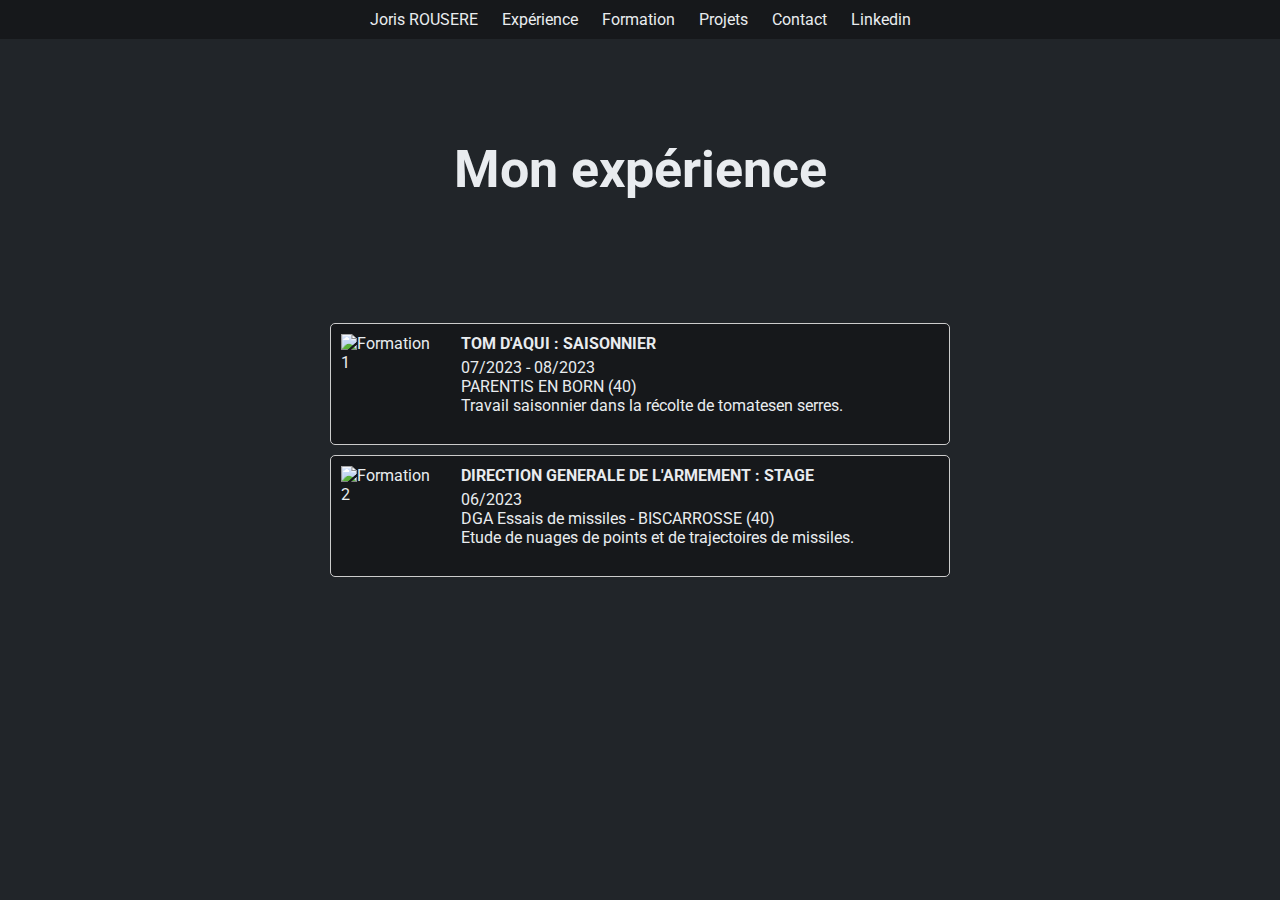
==== experience.html @ 4a6a126f "Add files via upload" ====
<!DOCTYPE html>
<html lang="en">
<head>
    <meta charset="UTF-8">
    <meta name="viewport" content="width=device-width, initial-scale=1.0">
    <title>Joris ROUSERE</title>
    <link rel="stylesheet" href="style.css">
    <link rel="stylesheet" href="carousel.css">
    <script src="machineaecrire.js"></script>


</head>
<body>
    <header>
        <nav>
            <ul>
              <li><a href="index.html">Joris ROUSERE</a></li>
              <li><a href="experience.html">Expérience</a></li>
              <li><a href="formation.html">Formation</a></li>
              <li><a href="projets.html">Projets</a></li>
              <li><a href="mailto:joris.rousere@enseirb-matmeca.fr">Contact</a></li>
              <li><a href="https://www.linkedin.com/in/joris-rousere-6b8918262/">Linkedin</a></li>

              </ul>
        </nav>
    </header>
    <main>
        <h1>
        <div id="about" class="section">
            Mon expérience
        </div></h1>
        <div class ="boxes_container">
        <div class="formation-box">
          <div class="formation-image">
              <img src="tomdaqui.jpeg" alt="Formation 1">
          </div>
          <div class="formation-details">
              <div class="formation-title">TOM D'AQUI : SAISONNIER</div>
              <div class="formation-description">07/2023 - 08/2023<br />
              PARENTIS EN BORN (40) <br />
              Travail saisonnier dans la récolte de tomatesen serres.
            </div>
          </div>
      </div>
  
      <div class="formation-box">
          <div class="formation-image">
              <img src="dga.png" alt="Formation 2">
          </div>
          <div class="formation-details">
              <div class="formation-title">DIRECTION GENERALE DE L'ARMEMENT : STAGE</div>
              <div class="formation-description">06/2023<br />
                DGA Essais de missiles - BISCARROSSE (40)<br />
                Etude de nuages de points et de trajectoires de missiles.
          </div>
        </div>

      </div>
      
           
    </main>
    <script src="script.js"></script>
</body>
</html>
---- style.css ----
/* Réinitialisation des styles par défaut */
@import url('https://fonts.googleapis.com/css2?family=Roboto:wght@100;700&display=swap');
html{
    --bg: #212529;
    --text: #e9ecef;
    --color3: #16181b;
}

html{
    background-color: var(--bg);
    color : var(--text);
}
body, h1, ul, li {
    margin: 0;
    padding: 0;
    font-family: 'Roboto', sans-serif;
}

/* Style de la bande de menu */
header {
    background-color: var(--color3);
    color: var(--bg);
    text-align: center;
    padding: 10px 0;
}

nav ul {
    list-style: none;
}

nav ul li {
    display: inline;
    margin: 0 10px;
    transition: transform 0.5s, color 0.5s;
}

nav a {
    text-decoration: none;
    color: var(--text);
    transition: color 0.5s;
}

/* Animation des liens */
nav a:hover {
    color: #71b6ff;
    transform: scale(1.1);
    font-weight: bold;
    transition-duration: 1s;
}

/* Style de la section principale */
.section {
    text-align: center;
    padding: 100px 0;
}

/* Style du nom */
h1 {
    font-size: 52px;
    font-weight: bold;
}

/* Style du lien */
a {
    color: #007BFF;
}

h2 a {
    text-decoration: none;
    color: var(--text);
}

/* Réactivité */
@media screen and (max-width: 600px) {
    nav ul {
        text-align: center;
    }

    nav ul li {
        display: block;
        margin: 10px 0;
    }
}

.gallery {
    background: #EEE;
}

.gallery-cell {
    width: 66%;
    height: 200px;
    margin-right: 10px;
    background: #8C8;
    counter-increment: gallery-cell;
}

/* cell number */
.gallery-cell:before {
    display: block;
    text-align: center;
    content: counter(gallery-cell);
    line-height: 200px;
    font-size: 80px;
    color: white;
}

#slide_projet {
    background-image: linear-gradient(to right, rgba(255, 0, 0, 0.2), rgba(0, 0, 255, 0.2)),url('projets.jpeg');
    /* Remplacez 'votre-image.jpg' par le chemin de votre image */
    background-size: cover;
    background-position: center;
    background-repeat: no-repeat;
    text-align: center;
    color: white;
}

#slide_cv {
    background-image:  linear-gradient(to right, rgba(255, 0, 0, 0.2), rgba(0, 0, 255, 0.2)), url('cv.jpeg');
    /* Remplacez 'votre-image.jpg' par le chemin de votre image */
    background-size: cover;
    background-position: center;
    background-repeat: no-repeat;
    text-align: center;
    color: white;
}

#slide_formation {
    background-image:  linear-gradient(to right, rgba(255, 0, 0, 0.2), rgba(0, 0, 255, 0.2)), url('enseirb.jpeg');
    /* Remplacez 'votre-image.jpg' par le chemin de votre image */
    background-size: cover;
    background-position: center;
    background-repeat: no-repeat;
    text-align: center;
    color: white;
}

.centered_text {
    position: absolute;
    top: 50%;
    left: 50%;
    transform: translate(-50%, -50%);
    text-shadow: 2px 2px 4px #000; 
}

/* formation */
.formation-box {
    display: flex;
    border: 1px solid #ccc;
    max-width: 800px;
    margin: 10px;
    padding: 10px;
    min-height: 100px;
    border-radius: 5px;
    background-color: var(--color3);
}

.formation-box:hover{
    background-color: var(--text);
    color: var(--color3);
    transition-duration: 0.7s;
}

/* Styles pour l'image */
.formation-image {
    flex: 1;
    max-width: 100px;
    margin-right: 20px;
}

.formation-image img {
    max-width: 100%;
    height: auto;
}

/* Styles pour le titre et la description */
.formation-details {
    flex: 3;
}

.formation-title {
    font-weight: bold;
}

.formation-description {
    margin-top: 5px;
}

.boxes_container{
    width: 50%;
    /* Vous pouvez ajuster la largeur selon vos besoins */
    margin: 0 auto;
    position: absolute;
    top: 50%;
    left: 50%;
    transform: translate(-50%, -50%);
}
#about{
    min-height: 140px;
}
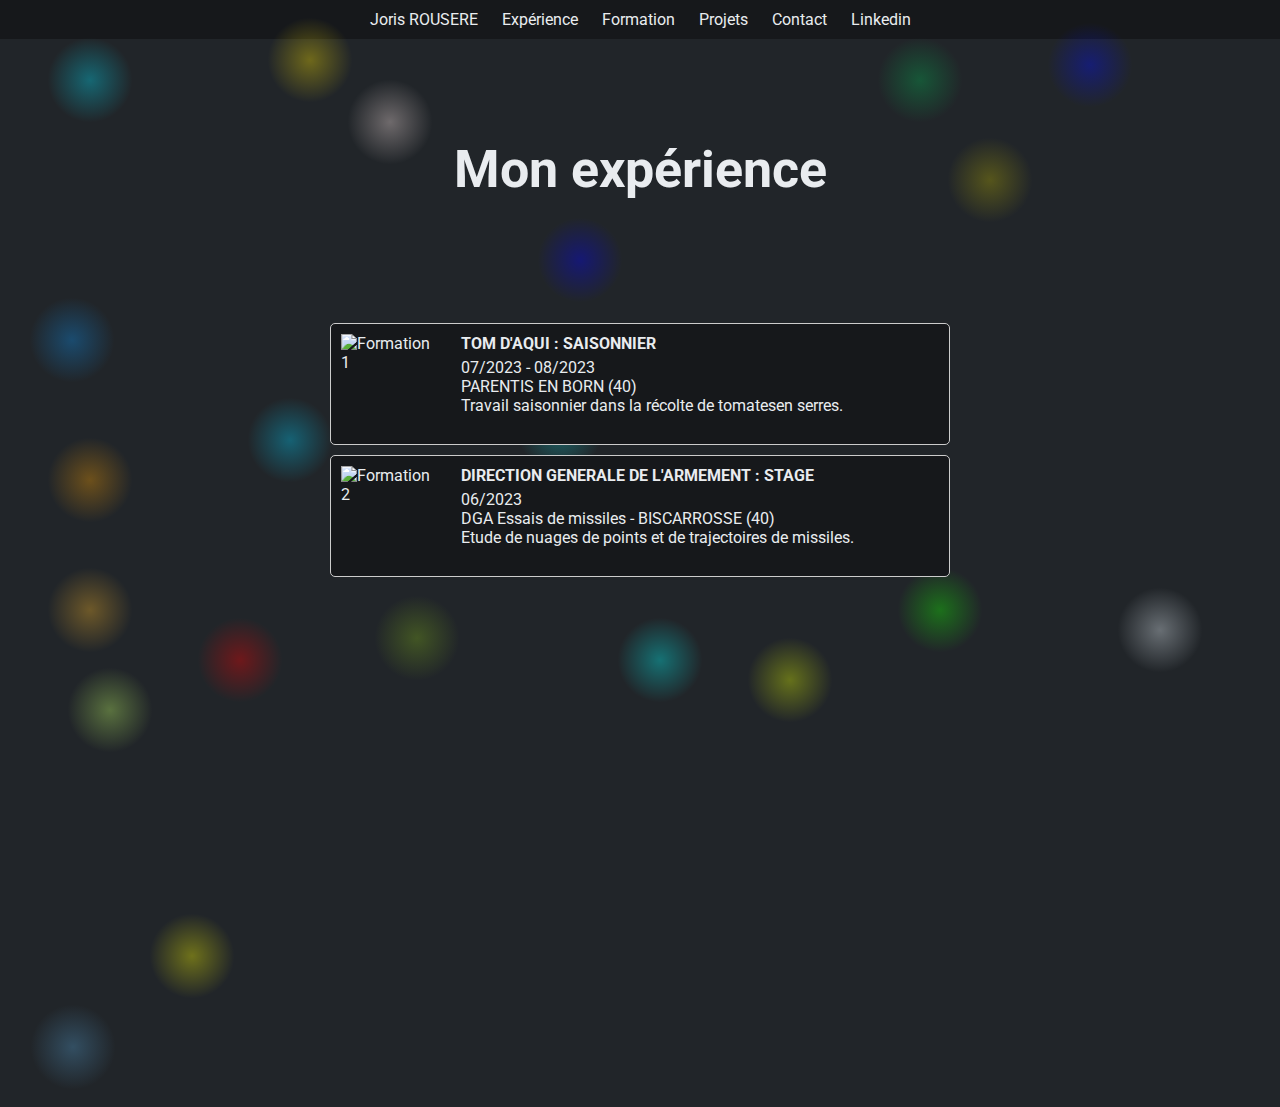
==== commit 39c767af: "Add files via upload" ====
--- a/experience.html
+++ b/experience.html
@@ -6,12 +6,36 @@
     <title>Joris ROUSERE</title>
     <link rel="stylesheet" href="style.css">
     <link rel="stylesheet" href="carousel.css">
+    <link rel="stylesheet" href="background.css">
+
     <script src="machineaecrire.js"></script>
 
 
 </head>
 <body>
     <header>
+        <i></i>
+        <i></i>
+        <i></i>
+        <i></i>
+        <i></i>
+        <i></i>
+        <i></i>
+        <i></i>
+        <i></i>
+        <i></i>
+        <i></i>
+        <i></i>
+        <i></i>
+        <i></i>
+        <i></i>
+        <i></i>
+        <i></i>
+        <i></i>
+        <i></i>
+        <i></i>
+        <i></i>
+       
         <nav>
             <ul>
               <li><a href="index.html">Joris ROUSERE</a></li>
--- a/background.css
+++ b/background.css
@@ -0,0 +1,184 @@
+
+    
+    i{
+      position: absolute;
+      width: 120px;
+      height: 120px;
+      border-radius: 50%;
+      -webkit-animation: 'screen'  infinite;
+      animation: 'screen'  infinite;
+
+    }
+    
+    
+    i:nth-child(1){
+      top:20px;
+      left:30px;
+        background: -webkit-radial-gradient(center, ellipse cover,  rgba(2,226,252,0.35) 0%,rgba(0,0,0,0) 50%);
+      animation-duration: 5s;
+    }
+    
+    i:nth-child(2){
+      top:420px;
+      left:30px;
+      background: -webkit-radial-gradient(center, ellipse cover,  rgba(250,160,2,0.35) 0%,rgba(0,0,0,0) 50%);
+      animation-duration: 21s;
+    }
+    
+    i:nth-child(3){
+      top:550px;
+      left:880px;
+      background: -webkit-radial-gradient(center, ellipse cover,  rgba(20,252,2,0.35) 0%,rgba(0,0,0,0) 50%);
+      animation-duration: 5s;
+    }
+    
+    i:nth-child(4){
+      top:5px;
+      left:1030px;
+      background: -webkit-radial-gradient(center, ellipse cover,  rgba(2, 15, 252, 0.35) 0%,rgba(0,0,0,0) 50%);
+      animation-duration: 4s;
+    }
+    
+    i:nth-child(5){
+      top:280px;
+      left:12px;
+      background: -webkit-radial-gradient(center, ellipse cover,  rgba(15, 146, 239, 0.35) 0%,rgba(0,0,0,0) 50%);
+      animation-duration: 5s;
+    }
+    
+    i:nth-child(6){
+      top:550px;
+      left:30px;
+    background: -webkit-radial-gradient(center, ellipse cover,  rgba(251,184,41,0.35) 0%,rgba(0,0,0,0) 50%);
+      animation-duration: 6s;
+    }
+    
+    i:nth-child(7){
+      top:650px;
+      left:50px;
+      background: -webkit-radial-gradient(center, ellipse cover,  rgba(195,255,104,0.35) 0%,rgba(0,0,0,0) 50%);
+      animation-duration: 15s;
+    }
+    
+    i:nth-child(8){
+      top:20px;
+      left:860px;
+      background: -webkit-radial-gradient(center, ellipse cover,  rgba(5, 178, 83, 0.35) 0%,rgba(0,0,0,0) 50%);
+      animation-duration: 5s;
+    }
+    i:nth-child(9){
+      top:896px;
+      left:132px;
+      background: -webkit-radial-gradient(center, ellipse cover,  rgba(255,255,0,0.35) 0%,rgba(0,0,0,0) 50%);
+      animation-duration: 13s;
+    }
+    
+    i:nth-child(10){
+      top:578px;
+      left:357px;
+      background: -webkit-radial-gradient(center, ellipse cover,  rgba(127,175,27,0.35) 0%,rgba(0,0,0,0) 50%);
+      animation-duration: 4s;
+    }
+    
+    i:nth-child(11){
+      top:380px;
+      left:230px;
+      background: -webkit-radial-gradient(center, ellipse cover,  rgba(1,210,255,0.35) 0%,rgba(0,0,0,0) 50%);
+      animation-duration: 5s;
+    }
+    
+    i:nth-child(12){
+      top:570px;
+      left:1100px;
+      background: -webkit-radial-gradient(center, ellipse cover,  rgba(237,247,255,0.35) 0%,rgba(0,0,0,0) 50%);
+      animation-duration: 6s;
+    }
+    
+    i:nth-child(13){
+      top:600px;
+      left:600px;
+      background: -webkit-radial-gradient(center, ellipse cover,  rgba(0,255,255,0.35) 0%,rgba(0,0,0,0) 50%);
+      animation-duration: 7s;
+    }
+    
+    i:nth-child(14){
+      top:200px;
+      left:520px;
+      background: -webkit-radial-gradient(center, ellipse cover,  rgba(0,0,255,0.35) 0%,rgba(0,0,0,0) 50%);
+      animation-duration: 14s;
+    }
+    
+    i:nth-child(15){
+      top:370px;
+      left:500px;
+      background: -webkit-radial-gradient(center, ellipse cover,  rgba(16,225,228,0.35) 0%,rgba(0,0,0,0) 50%);
+      animation-duration: 9s;
+    }
+    
+    i:nth-child(16){
+      top:620px;
+      left:730px;
+      background: -webkit-radial-gradient(center, ellipse cover,  rgba(229, 255, 0, 0.35) 0%,rgba(0,0,0,0) 50%);
+      animation-duration: 3s;
+    }
+    i:nth-child(17){
+      top:62px;
+      left:330px;
+      background: -webkit-radial-gradient(center, ellipse cover,  rgba(255,234,232,0.35) 0%,rgba(0,0,0,0) 50%);
+      animation-duration: 4s;
+    }
+    
+    i:nth-child(18){
+      top:0px;
+      left:250px;
+      background: -webkit-radial-gradient(center, ellipse cover,  rgba(255,229,0,0.35) 0%,rgba(0,0,0,0) 50%);
+      animation-duration: 5s;
+    }
+    
+    i:nth-child(19){
+      top:600px;
+      left:180px;
+      background: -webkit-radial-gradient(center, ellipse cover,  rgba(255, 0, 0, 0.35) 0%,rgba(0,0,0,0) 50%);
+      animation-duration: 6s;
+    }
+    
+    i:nth-child(20){
+      top:987px;
+      left:13px;
+      background: -webkit-radial-gradient(center, ellipse cover,  rgba(84,156,204,0.35) 0%,rgba(0,0,0,0) 50%);
+      animation-duration: 7s;
+    }
+    
+    i:nth-child(21){
+      top:120px;
+      left:930px;
+      background: -webkit-radial-gradient(center, ellipse cover,  rgba(184,175,3,0.35) 0%,rgba(0,0,0,0) 50%);
+      animation-duration: 8s;
+    }
+    
+ 
+    
+    
+    @keyframes screen {
+      from {
+        opacity: 0;
+      }
+    
+      25%{
+        opacity: 0.3;
+        transform: scale3d(3, 3, 4);
+      }
+    
+      50%{
+        opacity: 0.75;
+      }
+    
+      75%{
+        opacity: 1;
+    
+      }
+    
+      to{
+        opacity: 0;
+      }
+    }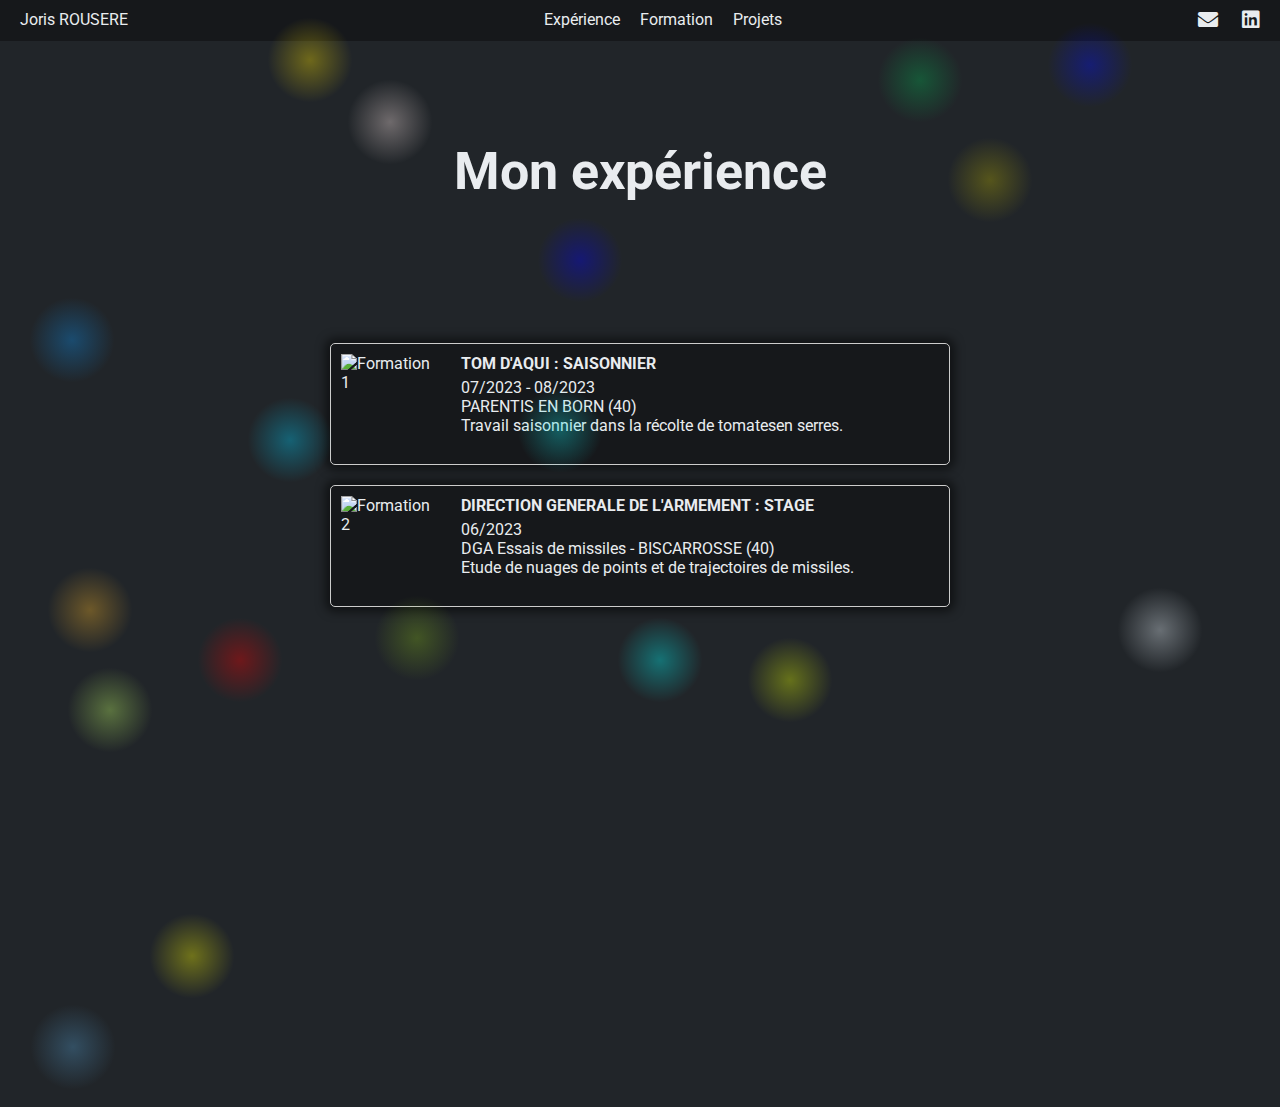
==== commit 94be1c83: "Add files via upload" ====
--- a/experience.html
+++ b/experience.html
@@ -7,6 +7,11 @@
     <link rel="stylesheet" href="style.css">
     <link rel="stylesheet" href="carousel.css">
     <link rel="stylesheet" href="background.css">
+    <link rel="icon" type="image/png" sizes="16x16" href="/favicon-16x16.png">
+    <link rel="icon" href="favicon.ico">
+    <link rel="apple-touch-icon" sizes="180x180" href="/apple-touch-icon.png">
+    <link rel="icon" type="image/png" sizes="32x32" href="/favicon-32x32.png">
+    <link rel="stylesheet" href="https://cdnjs.cloudflare.com/ajax/libs/font-awesome/5.15.4/css/all.min.css">
 
     <script src="machineaecrire.js"></script>
 
@@ -14,38 +19,19 @@
 </head>
 <body>
     <header>
-        <i></i>
-        <i></i>
-        <i></i>
-        <i></i>
-        <i></i>
-        <i></i>
-        <i></i>
-        <i></i>
-        <i></i>
-        <i></i>
-        <i></i>
-        <i></i>
-        <i></i>
-        <i></i>
-        <i></i>
-        <i></i>
-        <i></i>
-        <i></i>
-        <i></i>
-        <i></i>
-        <i></i>
+       
        
         <nav>
             <ul>
-              <li><a href="index.html">Joris ROUSERE</a></li>
-              <li><a href="experience.html">Expérience</a></li>
-              <li><a href="formation.html">Formation</a></li>
-              <li><a href="projets.html">Projets</a></li>
-              <li><a href="mailto:joris.rousere@enseirb-matmeca.fr">Contact</a></li>
-              <li><a href="https://www.linkedin.com/in/joris-rousere-6b8918262/">Linkedin</a></li>
-
-              </ul>
+                <li><a href="index.html">Joris ROUSERE</a></li>
+                <li><a href="experience.html">Expérience</a></li>
+                <li><a href="formation.html">Formation</a></li>
+                <li><a href="projets.html">Projets</a></li>
+                <li><a href="mailto:joris.rousere@enseirb-matmeca.fr"><span class="icon fas fa-envelope" id="logo_mail"></span></a> 
+                  <a href="https://www.linkedin.com/in/joris-rousere-6b8918262/"><span class="icon fab fa-linkedin" id="logo_linkedin"></span></a>
+                </li>
+  
+                </ul>
         </nav>
     </header>
     <main>
@@ -84,5 +70,26 @@
            
     </main>
     <script src="script.js"></script>
+    <i></i>
+    <i></i>
+    <i></i>
+    <i></i>
+    <i></i>
+    <i></i>
+    <i></i>
+    <i></i>
+    <i></i>
+    <i></i>
+    <i></i>
+    <i></i>
+    <i></i>
+    <i></i>
+    <i></i>
+    <i></i>
+    <i></i>
+    <i></i>
+    <i></i>
+    <i></i>
+    <i></i>
 </body>
 </html>
--- a/style.css
+++ b/style.css
@@ -15,7 +15,16 @@
     padding: 0;
     font-family: 'Roboto', sans-serif;
 }
-
+#logo_mail{
+    font-size: 20px;
+}
+#logo_linkedin{
+    font-size: 20px;
+    margin-left:20px;
+    margin-right: 20px;
+}
+
+/* Style de la bande de menu */
 /* Style de la bande de menu */
 header {
     background-color: var(--color3);
@@ -26,12 +35,28 @@
 
 nav ul {
     list-style: none;
+    display: flex;
+    justify-content: space-between; /* Modification pour l'espacement des éléments */
 }
 
 nav ul li {
-    display: inline;
+    transition: transform 0.5s, color 0.5s;
+}
+
+/* Premier élément à gauche, les trois suivants au milieu et les deux derniers à droite */
+nav ul li:nth-child(1) {
+    margin-right: auto;
+    margin-left: 20px;
+}
+
+nav ul li:nth-child(2),
+nav ul li:nth-child(3),
+nav ul li:nth-child(4) {
     margin: 0 10px;
-    transition: transform 0.5s, color 0.5s;
+}
+
+nav ul li:nth-child(5) {
+    margin-left: auto;
 }
 
 nav a {
@@ -48,6 +73,7 @@
     transition-duration: 1s;
 }
 
+
 /* Style de la section principale */
 .section {
     text-align: center;
@@ -148,10 +174,12 @@
     border: 1px solid #ccc;
     max-width: 800px;
     margin: 10px;
+    margin-bottom: 20px;
     padding: 10px;
     min-height: 100px;
     border-radius: 5px;
     background-color: var(--color3);
+    box-shadow: 0 0 10px 5px rgba(0, 0, 0, 0.5);
 }
 
 .formation-box:hover{
@@ -193,7 +221,8 @@
     top: 50%;
     left: 50%;
     transform: translate(-50%, -50%);
+    margin-top: 30px;
 }
 #about{
     min-height: 140px;
-}+}
--- a/carousel.css
+++ b/carousel.css
@@ -0,0 +1,137 @@
+.carousel {
+    margin-top: -50px;
+    margin-left: 15%;
+    margin-right: 15%;
+    box-shadow: 0 0 10px 5px rgba(0, 0, 0, 0.5);
+    /* border: 1px solid white;
+    border-radius: 5px; */
+
+}
+
+ul.slides {
+    display: block;
+    position: relative;
+    height: 500px;
+    margin: 0;
+    padding: 0;
+    overflow: hidden;
+    list-style: none;
+}
+
+.slides * {
+    user-select: none;
+    -ms-user-select: none;
+    -moz-user-select: none;
+    -khtml-user-select: none;
+    -webkit-user-select: none;
+    -webkit-touch-callout: none;
+}
+
+ul.slides input {
+    display: none; 
+}
+
+
+.slide-container { 
+    display: block; 
+}
+
+.slide-image {
+    display: block;
+    position: absolute;
+    width: 100%;
+    height: 100%;
+    top: 0;
+    opacity: 0;
+    transition: all .7s ease-in-out;
+    border-radius: 5px;
+
+}   
+
+.slide-image img {
+    width: auto;
+    min-width: 100%;
+    height: 100%;
+}
+
+.carousel-controls {
+    position: absolute;
+    top: 0;
+    left: 0;
+    right: 0;
+    z-index: 999;
+    font-size: 100px;
+    line-height: 600px;
+    color: #fff;
+}
+
+.carousel-controls label {
+    display: none;
+    position: absolute;
+    padding: 0 20px;
+    opacity: 0;
+    transition: opacity .2s;
+    cursor: pointer;
+}
+
+.slide-image:hover + .carousel-controls label{
+    opacity: 0.5;
+}
+
+.carousel-controls label:hover {
+    opacity: 1;
+}
+
+.carousel-controls .prev-slide {
+    width: 20%;
+    text-align: left;
+    left: 0;
+}
+
+.carousel-controls .next-slide {
+    width: 20%;
+    text-align: right;
+    right: 0;
+}
+
+.carousel-dots {
+    position: absolute;
+    left: 0;
+    right: 0;
+    bottom: 20px;
+    z-index: 999;
+    text-align: center;
+}
+
+.carousel-dots .carousel-dot {
+    display: inline-block;
+    width: 30px;
+    height: 30px;
+    border-radius: 50%;
+    background-color: #fff;
+    opacity: 0.5;
+    margin: 10px;
+}
+
+input:checked + .slide-container .slide-image {
+    opacity: 1;
+    z-index: 1;
+    transform: scale(1);
+    transition: opacity 1s ease-in-out;
+}
+
+input:checked + .slide-container .carousel-controls label {
+     display: block; 
+}
+
+input#img-1:checked ~ .carousel-dots label#img-dot-1,
+input#img-2:checked ~ .carousel-dots label#img-dot-2,
+input#img-3:checked ~ .carousel-dots label#img-dot-3,
+input#img-4:checked ~ .carousel-dots label#img-dot-4,
+input#img-5:checked ~ .carousel-dots label#img-dot-5,
+input#img-6:checked ~ .carousel-dots label#img-dot-6 {
+	opacity: 1;
+}
+
+
+input:checked + .slide-container .nav label { display: block; }
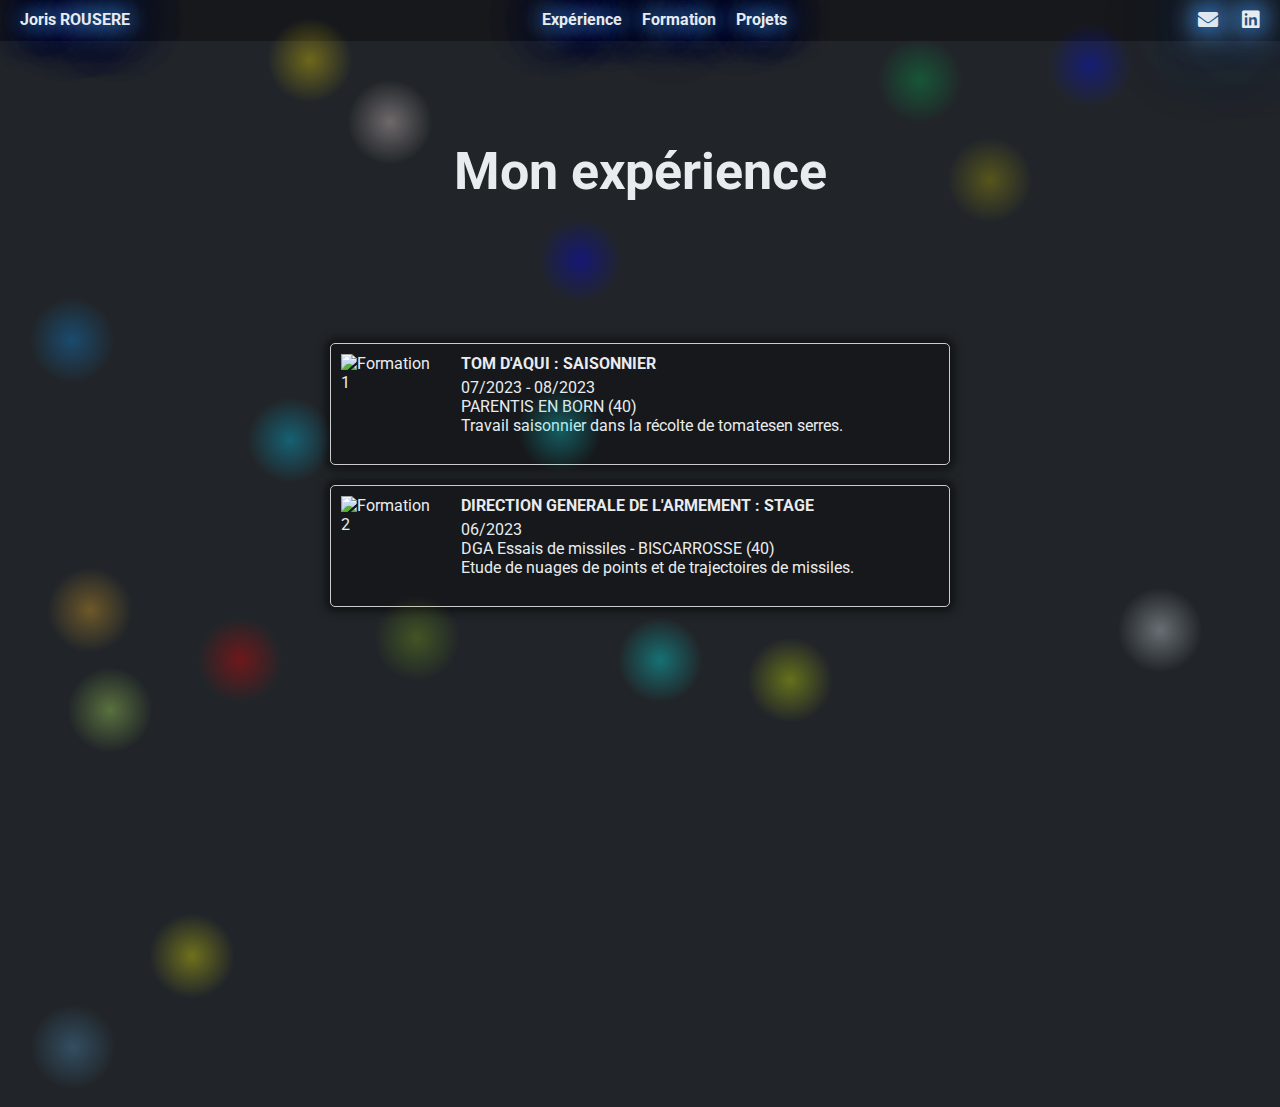
==== commit f68874af: "Add files via upload" ====
--- a/experience.html
+++ b/experience.html
@@ -3,6 +3,8 @@
 <head>
     <meta charset="UTF-8">
     <meta name="viewport" content="width=device-width, initial-scale=1.0">
+    <meta name="description" content="Portfolio de Joris ROUSERE - Etudiant ingénieur à l'ENSEIRB-MATMECA.">
+
     <title>Joris ROUSERE</title>
     <link rel="stylesheet" href="style.css">
     <link rel="stylesheet" href="carousel.css">
--- a/style.css
+++ b/style.css
@@ -61,8 +61,15 @@
 
 nav a {
     text-decoration: none;
+    transition: color 0.5s;
+    font-weight: bold;
     color: var(--text);
-    transition: color 0.5s;
+    text-shadow:  0 0 20px #007BFF, 
+                0 0 30px #fff, 
+                0 0 42px #007BFF,   
+                0 0 77px #007BFF, 
+                0 0 100px #007BFF 
+   
 }
 
 /* Animation des liens */
--- a/carousel.css
+++ b/carousel.css
@@ -115,7 +115,7 @@
 
 input:checked + .slide-container .slide-image {
     opacity: 1;
-    z-index: 1;
+    z-index: 2;
     transform: scale(1);
     transition: opacity 1s ease-in-out;
 }
--- a/background.css
+++ b/background.css
@@ -7,6 +7,7 @@
       border-radius: 50%;
       -webkit-animation: 'screen'  infinite;
       animation: 'screen'  infinite;
+      z-index: auto;
 
     }
     
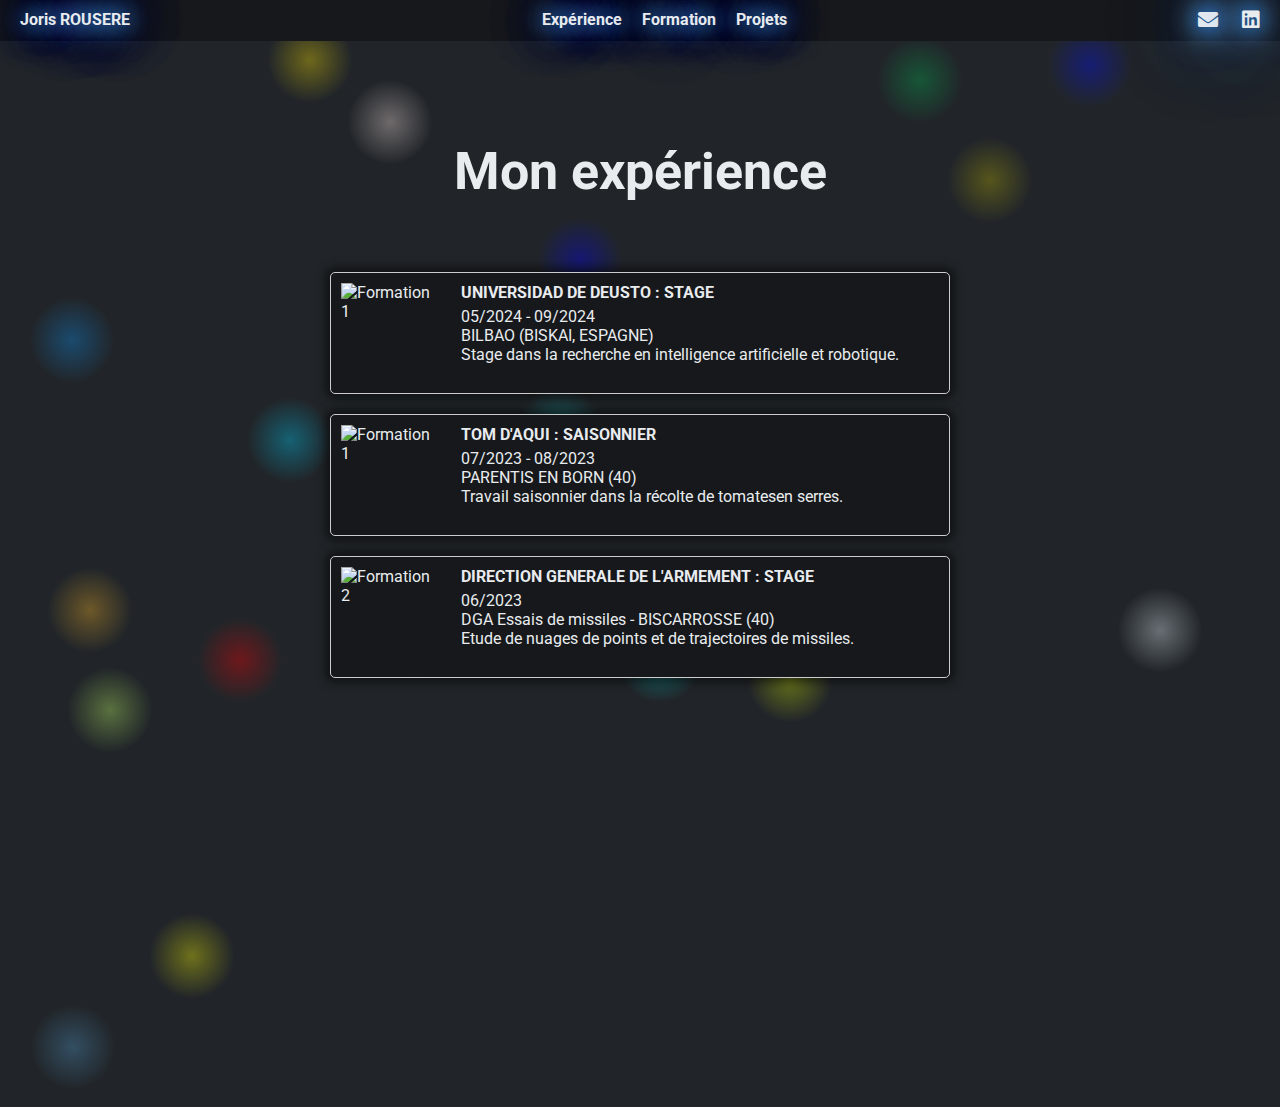
==== commit 3bed483a: "Update experience.html" ====
--- a/experience.html
+++ b/experience.html
@@ -42,6 +42,18 @@
             Mon expérience
         </div></h1>
         <div class ="boxes_container">
+            <div class="formation-box">
+          <div class="formation-image">
+              <img src="deusto.png" alt="Formation 1">
+          </div>
+          <div class="formation-details">
+              <div class="formation-title">UNIVERSIDAD DE DEUSTO : STAGE</div>
+              <div class="formation-description">05/2024 - 09/2024<br />
+              BILBAO (BISKAI, ESPAGNE) <br />
+              Stage dans la recherche en intelligence artificielle et robotique.
+            </div>
+          </div>
+      </div>
         <div class="formation-box">
           <div class="formation-image">
               <img src="tomdaqui.jpeg" alt="Formation 1">
--- a/style.css
+++ b/style.css
@@ -177,6 +177,7 @@
 
 /* formation */
 .formation-box {
+    position: relative;
     display: flex;
     border: 1px solid #ccc;
     max-width: 800px;
@@ -188,6 +189,17 @@
     background-color: var(--color3);
     box-shadow: 0 0 10px 5px rgba(0, 0, 0, 0.5);
 }
+.link-top-right {
+    position: absolute;
+    top: 10px; /* ajustez cette valeur pour placer votre lien exactement où vous le souhaitez */
+    right: 10px; /* ajustez cette valeur pour placer votre lien exactement où vous le souhaitez */
+    /* Ajoutez d'autres styles si nécessaire, comme la couleur, la taille de la police, etc. */
+    font-size: 30px;
+}
+.link-top-right:hover {
+    color: red;
+    transition-duration: 0.5s;
+}
 
 .formation-box:hover{
     background-color: var(--text);
--- a/background.css
+++ b/background.css
@@ -7,7 +7,7 @@
       border-radius: 50%;
       -webkit-animation: 'screen'  infinite;
       animation: 'screen'  infinite;
-      z-index: auto;
+      z-index: -1;
 
     }
     
